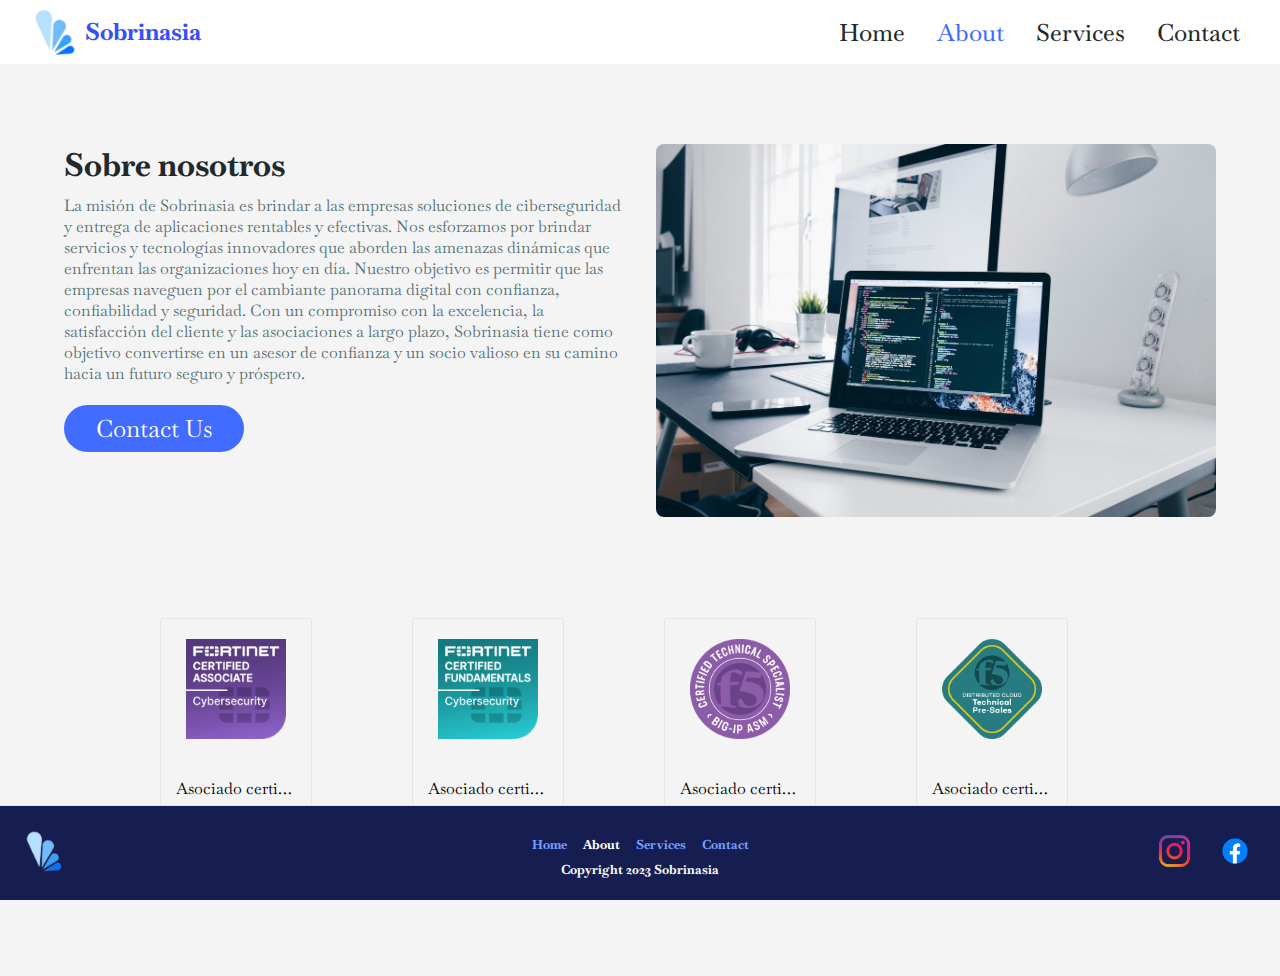
==== about.html @ 9e72184b "uploading the project" ====
<!DOCTYPE html>
<html>

<head>
    <meta charset="UTF-8">
    <meta name="viewport" content="width=device-width, initial=1.0">
    <meta name="description" content="Alvin's Pizzeria">
    <meta name="keywords" content="pizza restuarant, pizza near me">
    <meta name="author" content="Kalman Web Design">
    <title>About | Sobrinasia</title>
    <link rel="shortcut icon" href="./images/logo.png" type="image/x-icon">

    <!-- google fonts -->
    <link rel="preconnect" href="https://fonts.googleapis.com">
    <link rel="preconnect" href="https://fonts.gstatic.com" crossorigin>
    <link href="https://fonts.googleapis.com/css2?family=Baskervville:ital@0;1&display=swap" rel="stylesheet">
    <!-- stylesheet -->
    <link href="styles/styles.css" rel="stylesheet">
    <link href="styles/article.css" rel="stylesheet">
    <!-- font awesome cdn -->
    <link rel="stylesheet" href="https://cdnjs.cloudflare.com/ajax/libs/font-awesome/6.5.1/css/all.min.css"
        integrity="sha512-DTOQO9RWCH3ppGqcWaEA1BIZOC6xxalwEsw9c2QQeAIftl+Vegovlnee1c9QX4TctnWMn13TZye+giMm8e2LwA=="
        crossorigin="anonymous" referrerpolicy="no-referrer" />
    <script src="scripts/scripts.js" defer></script>
</head>

<body>
    <header class="header" id="header">
        <nav class="navbar">
            <div class="navbar-inner">
                <a href="./index.html" class="logo"><img src="images/logo.png" alt="alvins logo" style="width: 3rem;"
                        loading="lazy">
                    <div>Sobrinasia</div>
                </a>
                <div class="burger" id="burger">
                    <span class="burger-line"></span>
                    <span class="burger-line"></span>
                    <span class="burger-line"></span>
                </div>
            </div>
            <div class="navbar-block" id="menu">
                <ul class="menu">
                    <li class="menu-item"><a href="./index.html" class="menu-link">Home</a></li>
                    <li class="menu-item"><a href="./about.html" class="menu-link active">About</a></li>
                    <li class="menu-item"><a href="./services.html" class="menu-link">Services</a></li>
                    <li class="menu-item"><a href="./contact.html" class="menu-link">Contact</a></li>
                </ul>
            </div>
        </nav>
    </header>
    <div class="body-container">
        <div class="container">
            <article class="banner-main">
                <div class="text-content">
                    <h1>Sobre nosotros</h1>
                    <p>La misión de Sobrinasia es brindar a las empresas soluciones de ciberseguridad y entrega de
                        aplicaciones rentables y efectivas. Nos esforzamos por brindar servicios y tecnologías
                        innovadores que aborden las amenazas dinámicas que enfrentan las organizaciones hoy en día.
                        Nuestro objetivo es permitir que las empresas naveguen por el cambiante panorama digital con
                        confianza, confiabilidad y seguridad. Con un compromiso con la excelencia, la satisfacción del
                        cliente y las asociaciones a largo plazo, Sobrinasia tiene como objetivo convertirse en un
                        asesor de confianza y un socio valioso en su camino hacia un futuro seguro y próspero.</p>
                    <div class="btn-contact">
                        <a href="contact.html" class="hero-btn">Contact Us</a>
                    </div>
                </div>
                <div class="image-content">
                    <img src="./images/laptop.jpg" alt="">
                </div>
            </article>
        </div>
        <div class="container">
            <div class="slider">
                <div class="slide-track">
                    <div class="card ficha-1 slide">
                        <div class="ficha-1-image">
                            <img src="./images/fortinet_associate.png" alt="" srcset="">
                        </div>
                        <div class="ficha-1-content">
                            <div>Asociado certificado en ciberseguridad de Fortinet</div>
                            <div class="subparagraph">Issuer: Fortinet</div>
                        </div>
                        <div class="ficha-1-footer">PROVIDED BY Credly</div>
                    </div>
                    <div class="card ficha-1 slide">
                        <div class="ficha-1-image">
                            <img src="./images/fortinet_fundamentals.png" alt="" srcset="">
                        </div>
                        <div class="ficha-1-content">
                            <div>Asociado certificado en ciberseguridad de Fortinet</div>
                            <div class="subparagraph">Issuer: Fortinet</div>
                        </div>
                        <div class="ficha-1-footer">PROVIDED BY Credly</div>
                    </div>
                    <div class="card ficha-1 slide">
                        <div class="ficha-1-image">
                            <img src="./images/F5-CTS-BIG-IP-ASM-Badge.png" alt="" srcset="">
                        </div>
                        <div class="ficha-1-content">
                            <div>Asociado certificado en ciberseguridad de Fortinet</div>
                            <div class="subparagraph">Issuer: Fortinet</div>
                        </div>
                        <div class="ficha-1-footer">PROVIDED BY Credly</div>
                    </div>
                    <div class="card ficha-1 slide">
                        <div class="ficha-1-image">
                            <img src="./images/distributed_cloud.png" alt="" srcset="">
                        </div>
                        <div class="ficha-1-content">
                            <div>Asociado certificado en ciberseguridad de Fortinet</div>
                            <div class="subparagraph">Issuer: Fortinet</div>
                        </div>
                        <div class="ficha-1-footer">PROVIDED BY Credly</div>
                    </div>
                    <div class="card ficha-1 slide">
                        <div class="ficha-1-image">
                            <img src="./images/F5-CA-BIG-IP-Badge.png" alt="" srcset="">
                        </div>
                        <div class="ficha-1-content">
                            <div>Asociado certificado en ciberseguridad de Fortinet</div>
                            <div class="subparagraph">Issuer: Fortinet</div>
                        </div>
                        <div class="ficha-1-footer">PROVIDED BY Credly</div>
                    </div>
                </div>
            </div>
        </div>
    </div>
    <!-- footer -->
    <footer>
        <div>
            <img src="images/logo.png" alt="alvins logo" style="width: 10%;" loading="lazy">
        </div>
        <div>
            <div class="footer-menu">
                <a href="index.html">Home</a>
                <a href="about.html" class="active">About</a>
                <a href="services.html">Services</a>
                <a href="contact.html">Contact</a>
            </div>
            <div>
                <h4>Copyright 2023 Sobrinasia</h4>
            </div>
        </div>
        <div>
            <img src="icons/instagram.png" alt="alvins instagram logo" style="width: 10%;" loading="lazy">
            <img src="icons/facebook.png" alt="alvins facebook logo" style="width: 10%;" loading="lazy">
        </div>
    </footer>
</body>

</html>
---- styles/styles.css ----
@import url('https://fonts.googleapis.com/css2?family=Rubik:wght@400;500;600;700&display=swap');
* {
    font-family: "Baskervville", serif;
    margin: 0;
    padding: 0;
}
:root {
    --neutral-950: #151c1e;
    --primary-500: #426bff;
    --primary-400: #759dff;
    --neutral-700: #39474c;
    --white: white;
    --neutral-600: #44585d;
    --primary-800: #2538ae;
    --neutral-200: #bfced0;
    --neutral-500: #567176;
    --primary-600: #3650f5;
    --primary-700: #2a3fd8;
    --transparent: transparent;
    --neutral-100: #dfe7e8;
    --neutral-300: #97adb1;
    --success-500: #12d531;
    --danger-500: #f44;
    --sobrinasia-blue-500: #083786;
    --neutral-50: #f5f8f8;
    --neutral-400: #708b91;
    --neutral-800: #303c3f;
    --neutral-900: #22292b;
    --primary-50: #ecf5ff;
    --primary-100: #ddecff;
    --primary-200: #c2dbff;
    --primary-300: #9cc1ff;
    --primary-900: #263689;
    --primary-950: #161d50;
    --success-50: #effef1;
    --success-100: #d9ffde;
    --success-200: #b5fdbf;
    --success-300: #7cf98e;
    --success-400: #3cec57;
    --success-600: #09b022;
    --success-700: #0a801d;
    --success-800: #0e6d1e;
    --success-900: #0e591c;
    --success-950: #01320b;
    --danger-50: #fff1f1;
    --danger-100: #ffdfdf;
    --danger-200: #ffc5c5;
    --danger-300: #ff9d9d;
    --danger-400: #ff6464;
    --danger-600: #ed1515;
    --danger-700: #c80d0d;
    --danger-800: #a50f0f;
    --danger-900: #881414;
    --danger-950: #4b0404;
    --sobrinasia-black-900: #2e2e2e;
    --black: black;
    --sobrinasia-blue-200: #78b8ff;
    --box-shadow: hsl(220, 7.32%, 91.96%);
  }

ion-icon{visibility:hidden}
.hydrated{visibility:inherit}

body {
    font-family: Arial, sans-serif;
    background-color: #f4f4f4;
  }
  
  a {
    text-decoration: none;
    color: var(--primary-600);
  }

.container {
    margin: 0 auto;
    max-width: 100rem;
    padding: 2rem;
}
.body-container {
    position: relative;
    top: 5rem;
    padding-bottom: 4rem;
}

.header {
    position: fixed;
    top: 0;
    left: 0;
    z-index: 100;
    width: 100%;
    height: auto;
    background-color: white;
    box-shadow: var(--neutral-300);
}
.navbar {
    width: 95%;
    height: 4rem;
    margin: 0 auto;
}
.navbar-inner {
    display: flex;
    align-items: center;
    justify-content: space-between;
    max-width: 100%;
    height: 100%;
}
.logo {
    display: flex;
    align-items: center;
    gap: 5px;
    font-size: 1.5rem;
    text-decoration: none;
    color: var(--primary-600);
    font-weight: 800;
  }
.navbar-block {
    position: absolute;
    left: 0;
    width: 100%;
    height: calc(100vh - 4rem);
    opacity: 0;
    overflow: auto;
    pointer-events: none;
    background-color: white;
    transition: opacity 0.4s ease;
  }
  .navbar-block.is-active {
    opacity: 1;
    pointer-events: initial;
  }
  .menu {
    padding-block: 1rem;
    padding-inline: auto;
  }
  .menu-link {
      font-size: 1.5rem;
      font-weight: 500;
      line-height: inherit;
      display: flex;
      align-items: center;
      justify-content: space-between;
      padding-block: 0.5rem;
      padding-inline: 1.5rem;
      color: var(--neutral-900);
      transition: color 0.3s ease;
    }
    .menu-link.active, .menu-item a:hover{
      color: var(--primary-500);
    }
    .burger {
    position: relative;
    display: block;
    cursor: pointer;
    -webkit-user-select: none;
       -moz-user-select: none;
        -ms-user-select: none;
            user-select: none;
    width: 1.5rem;
    height: 1rem;
    border: none;
    outline: none;
    visibility: visible;
  }
  .burger-line {
    position: absolute;
    display: block;
    right: 0;
    width: 100%;
    height: 2.15px;
    opacity: 1;
    rotate: 0deg;
    border-radius: 0.15rem;
    background-color: var(--neutral-900);
    transition: all 0.3s ease;
  }
  .burger-line:nth-child(1) {
    top: 0px;
  }
  .burger-line:nth-child(2) {
    top: 0.5rem;
    width: 70%;
  }
  .burger-line:nth-child(3) {
    top: 1rem;
  }
  .burger.is-active > .burger-line:nth-child(1) {
    top: 0.5rem;
    rotate: 135deg;
  }
  .burger.is-active > .burger-line:nth-child(2) {
    opacity: 0;
  }
  .burger.is-active > .burger-line:nth-child(3) {
    top: 0.5rem;
    rotate: -135deg;
  }
@media (min-width: 768px) {
    .navbar {
      display: flex;
      justify-content: space-between;
    }
    .navbar-block {
      position: initial;
      height: initial;
      opacity: 1;
      overflow: auto;
      pointer-events: visible;
      background: none;
      transition: none;
    }
    .menu {
        display: flex;
        flex-direction: row;
        justify-content: flex-end;
        -moz-column-gap: 1rem;
             column-gap: 1rem;
        height: 100%;
        padding: unset;
      }
      .menu-item {
        display: flex;
        cursor: pointer;
        padding-inline: 0.5rem;
      }
      .menu-link {
        padding: unset;
      }
      .burger {
        display: none;
        visibility: hidden;
      }
}

.card{
    border-radius: 3px;
    border: solid 1px var(--neutral-100);
}
.ficha-1{
    width: 150px;
    height: 260px;
    display: flex;
    flex-direction: column;
    align-items: stretch;
    justify-content: space-between;
}
.ficha-1 .ficha-1-image{
    display: flex;
    justify-content: center;
    padding: 20px 0;
}
.ficha-1 .ficha-1-image img{
    width: 100px;
    height: 100px;
    margin: 0;
}
.ficha-1-content div{
    padding: 2px 15px;
    white-space: nowrap;
    overflow: hidden;
    text-overflow: ellipsis;
}
.ficha-1-content div.subparagraph{
    font-size: 0.8rem;
    font-style: italic;
}
.ficha-1 .ficha-1-footer{
    border-top: solid 1px var(--neutral-100);
    text-align: center;
    font-size: 0.7rem;
    font-weight: 100;
    font-style: italic;
    background-color: #f0f0f0;
    padding: 0.8rem;
}

/*****CARUSEL****/
.slider {
    width: 75vw;
    height: auto;
    margin: auto;
    overflow: hidden;
}

.slider .slide-track {
    display: flex;
    gap: 100px;
    animation: scroll 40s linear infinite;
    -webkit-animation: scroll 40s linear infinite;
    width: calc(250px * 10);
}


@keyframes scroll {
    0% {
        -webkit-transform: translateX(0);
        transform: translateX(0);
    }
    100% {
        -webkit-transform: translateX(calc(-250px * 5));
        transform: translateX(calc(-250px * 5));
    }
}
  
  
/*******************************/

.hero-btn {
    margin: 0;
    padding: .5rem 2rem;
    background-color: var(--primary-500);
    color: #fff;
    border: none;
    border-radius: 1.5rem;
    font-size: 1.5rem;
    text-decoration: none;
}
.hero-btn:hover{
    background-color: var(--primary-600);
}

/* footer */
footer {
    position: fixed;
    bottom: 0;
    left: 0;
    right: 0;
    border-top: solid 1px var(--neutral-100);
    background-color: var(--primary-950);
    display: grid;
    grid-template-columns: repeat(3, 1fr);
    align-items: center;
    padding: 1rem;
    color: var(--neutral-50);
    font-size: 0.8rem;
    z-index: 100;
}

footer div:nth-child(2) {
    text-align: center;
}

footer div:nth-child(2) div:nth-child(1) {
    display: flex;
    justify-content: center;
}

.footer-menu a {
    text-decoration: none;
    color: var(--primary-400);
    padding: .5rem;
    font-weight: bolder;
}

footer div:nth-child(3) {
    text-align: right;
}

footer div:nth-child(1) img,
footer div:nth-child(3) img {
    padding: .5rem;
}
.footer-menu a.active{
    color: var(--white);
}
---- styles/article.css ----
.banner-main{
    display: flex;
    flex-direction: row;
    flex-wrap: wrap;
    align-items: start;
    justify-content: center;
    margin: 0 auto;
    padding: 2rem;
    gap: 2rem;
  }
  
  .text-content {
    display: flex;
    flex: 1;
    flex-direction: column;
    align-items: start;
    gap: 10px;
    min-width: 300px;
  }
  
  .text-content h1 {
    font-size: 2rem;
    font-weight: bold;
    text-align: center;
    color: var(--neutral-900);
  }
  
  .text-content p {
    font-size: 1rem;
    color: var(--neutral-500);
  }

  .text-content .btn-contact{
    margin-top: 1.2rem; 
  }
  
  .image-content {
    flex: 1;
    min-width: 300px;
  }
  
  .image-content img {
    max-width: 100%;
    height: auto;
    border-radius: 8px;
  }
  @media (max-width: 768px) {
    .banner-main {
      flex-direction: column-reverse;
      
    }
  
    .text-content, .image-content {
        width: 100%;
    }
  }
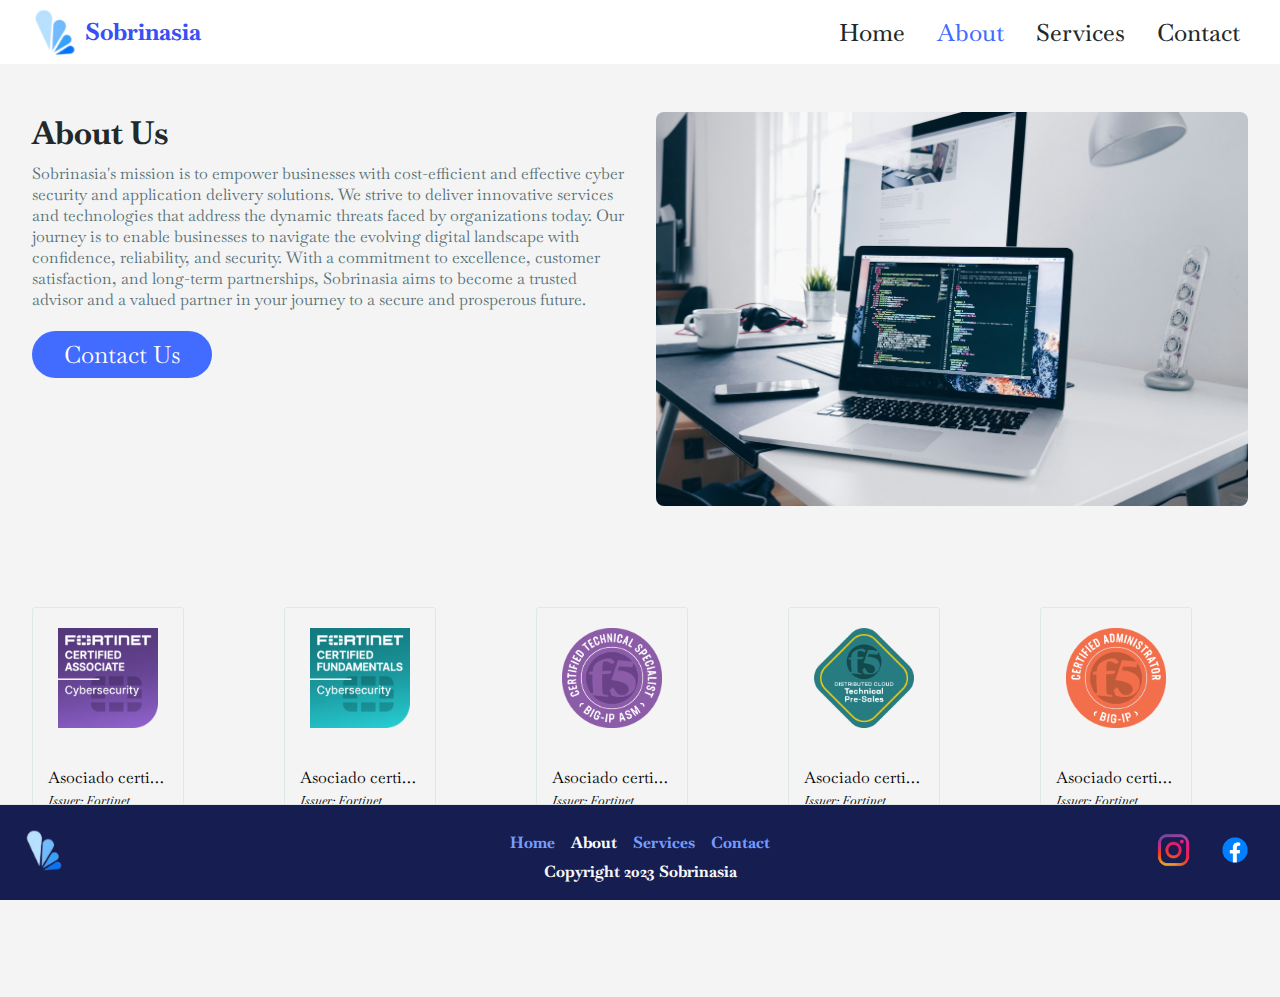
==== commit fa2f8c65: "fixing css to improve appearance" ====
--- a/about.html
+++ b/about.html
@@ -52,14 +52,8 @@
         <div class="container">
             <article class="banner-main">
                 <div class="text-content">
-                    <h1>Sobre nosotros</h1>
-                    <p>La misión de Sobrinasia es brindar a las empresas soluciones de ciberseguridad y entrega de
-                        aplicaciones rentables y efectivas. Nos esforzamos por brindar servicios y tecnologías
-                        innovadores que aborden las amenazas dinámicas que enfrentan las organizaciones hoy en día.
-                        Nuestro objetivo es permitir que las empresas naveguen por el cambiante panorama digital con
-                        confianza, confiabilidad y seguridad. Con un compromiso con la excelencia, la satisfacción del
-                        cliente y las asociaciones a largo plazo, Sobrinasia tiene como objetivo convertirse en un
-                        asesor de confianza y un socio valioso en su camino hacia un futuro seguro y próspero.</p>
+                    <h1>About Us</h1>
+                    <p>Sobrinasia's mission is to empower businesses with cost-efficient and effective cyber security and application delivery solutions. We strive to deliver innovative services and technologies that address the dynamic threats faced by organizations today. Our journey is to enable businesses to navigate the evolving digital landscape with confidence, reliability, and security. With a commitment to excellence, customer satisfaction, and long-term partnerships, Sobrinasia aims to become a trusted advisor and a valued partner in your journey to a secure and prosperous future.</p>
                     <div class="btn-contact">
                         <a href="contact.html" class="hero-btn">Contact Us</a>
                     </div>
--- a/styles/styles.css
+++ b/styles/styles.css
@@ -275,10 +275,9 @@
 
 /*****CARUSEL****/
 .slider {
-    width: 75vw;
     height: auto;
-    margin: auto;
     overflow: hidden;
+    padding-bottom: 2rem;
 }
 
 .slider .slide-track {
@@ -331,7 +330,7 @@
     align-items: center;
     padding: 1rem;
     color: var(--neutral-50);
-    font-size: 0.8rem;
+    font-size: 1rem;
     z-index: 100;
 }
 
@@ -362,3 +361,11 @@
 .footer-menu a.active{
     color: var(--white);
 }
+@media (max-width:768px) {
+  footer{
+    grid-template-columns: 1fr;
+  }
+  footer div:nth-child(1), footer div:nth-child(3){
+    display: none;
+  }
+}--- a/styles/article.css
+++ b/styles/article.css
@@ -5,7 +5,7 @@
     align-items: start;
     justify-content: center;
     margin: 0 auto;
-    padding: 2rem;
+    padding-bottom: 2rem;
     gap: 2rem;
   }
   
